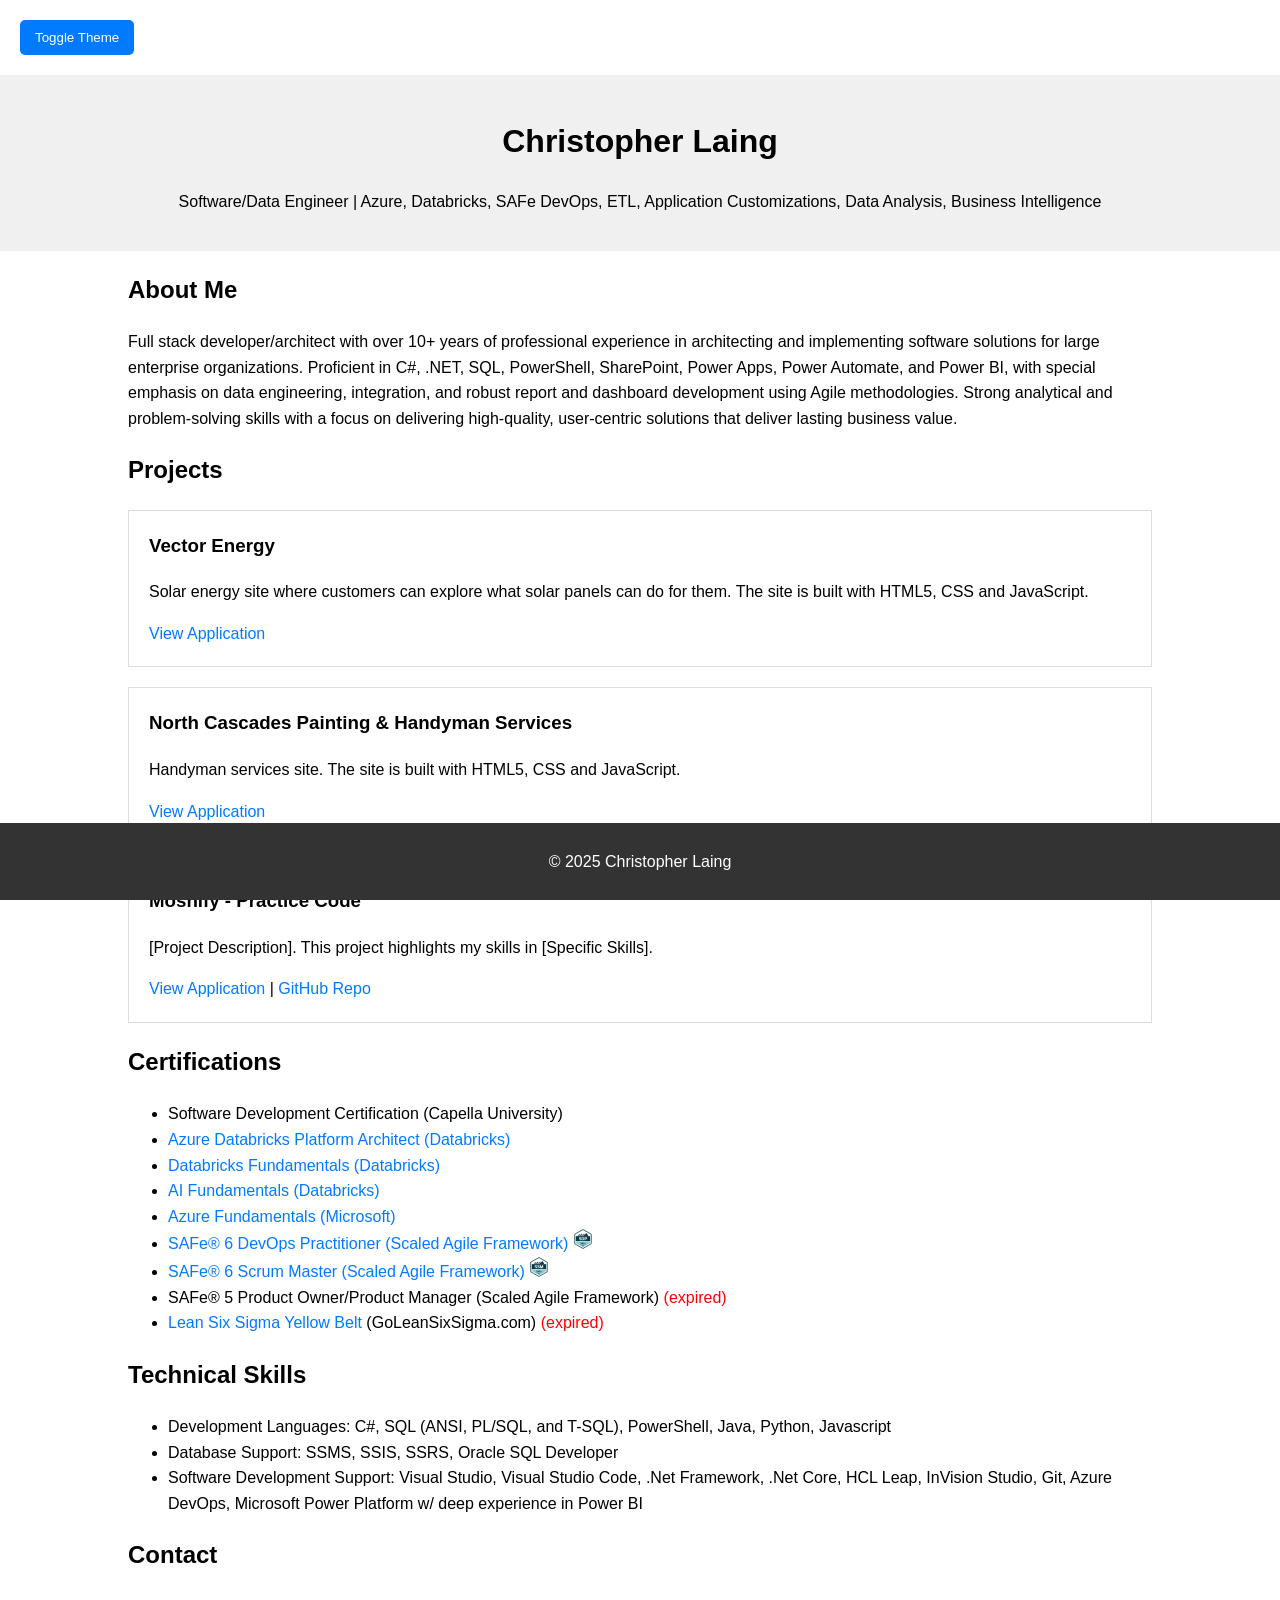
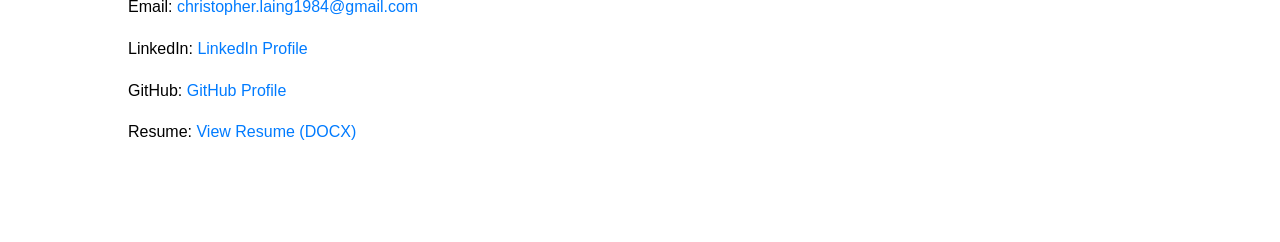
==== index.html @ 9ba3819e "Corrected the canonical reference link" ====
<!DOCTYPE html>
<html lang="en">
<head>
    <meta charset="UTF-8">
    <meta name="viewport" content="width=device-width, initial-scale=1.0">
    <title>Chris Laing - Data Engineer</title>
    <meta name="description" content="Portfolio of Christopher Laing, a skilled software engineer specializing in [Your Specializations]. View projects, skills, and contact information.">
    <!-- <meta name="keywords" content="software engineer, data engineer, portfolio, web developer, app developer, c#, .net, safe, azure, databricks, snowflake, ai, sql, power bi, powershell, summerville, christopher laing, projects, github, applications, scrum"> -->
    <meta name="author" content="Christopher Laing">
    <link rel="canonical" href="https://christopherlaing.it.com/"> 
    <link rel="stylesheet" href="/Stylesheets/stylesheet.css">
</head>
<body class="light-theme">
    <button id="themeToggle">Toggle Theme</button>

    <header>
        <!-- <img src="your-profile-picture.jpg" alt="Profile Picture of Chris" class="profile-picture"> -->
        <h1>Christopher Laing</h1>
        <p>Software/Data Engineer | Azure, Databricks, SAFe DevOps, ETL, Application Customizations, Data Analysis, Business Intelligence</p>
    </header>

    <div class="container">
        <section id="about">
            <h2>About Me</h2>
            <p>Full stack developer/architect with over 10+ years of professional experience in architecting and implementing software solutions for large enterprise organizations. Proficient in C#, .NET, SQL, PowerShell, SharePoint, Power Apps, Power Automate, and Power BI, with special emphasis on data engineering, integration, and robust report and dashboard development using Agile methodologies. Strong analytical and problem-solving skills with a focus on delivering high-quality, user-centric solutions that deliver lasting business value.</p>
        </section>

        <section id="projects">
            <h2>Projects</h2>

            <div class="project">
                <h3>Vector Energy</h3>
                <p>Solar energy site where customers can explore what solar panels can do for them. The site is built with HTML5, CSS and JavaScript.</p>
                <a href="https://vector-energy.netlify.app/" target="_blank" rel="noopener noreferrer">View Application</a>
            </div>

            <div class="project">
                <h3>North Cascades Painting & Handyman Services</h3>
                <p>Handyman services site. The site is built with HTML5, CSS and JavaScript.</p>
                <a href="https://northcascadespaintinghandymanservices.netlify.app/" target="_blank" rel="noopener noreferrer">View Application</a>
            </div>

            <div class="project">
                <h3>Moshify - Practice Code</h3>
                <p>[Project Description]. This project highlights my skills in [Specific Skills].</p>
                <a href="https://mosified-test.netlify.app/" target="_blank" rel="noopener noreferrer">View Application</a> | <a href="https://github.com/claing84/moshifyTest" target="_blank" rel="noopener noreferrer">GitHub Repo</a>
            </div>
        </section>

        <section id="certs" class="certs">
            <h2>Certifications</h2>
            <ul>
                <li>Software Development Certification (Capella University)</li>
                <li><a href="https://credentials.databricks.com/de946fb6-6016-4ed7-9362-7e8bd44f1358#acc.siKeRVYn" target="_blank" rel="noopener noreferrer>">Azure Databricks Platform Architect (Databricks)</a></li>
                <li><a href="https://credentials.databricks.com/9d9577b4-132e-44bc-9787-0df254d28cba#acc.37xl1SA0" target="_blank" rel="noopener noreferrer>">Databricks Fundamentals (Databricks)</a></li>
                <li><a href="https://credentials.databricks.com/1b9bc150-c635-49b1-89e4-228734d6306e#acc.TiKcRfSP" target="_blank" rel="noopener noreferrer>">AI Fundamentals (Databricks)</a></li>
                <li><a href="https://learn.microsoft.com/api/credentials/share/en-us/ChrisLaing-1296/B2F19665ED4015F?sharingId=1601E8F7A5DFD8C9" target="_blank" rel="noopener noreferrer>">Azure Fundamentals (Microsoft)</a></li>
                <li><a href="https://www.credly.com/earner/earned/badge/5a6cbd19-4029-432f-b4e4-39169393c917" target="_blank" rel="noopener noreferrer>">SAFe® 6 DevOps Practitioner (Scaled Agile Framework)</a><span>&nbsp;</span><img src="/CertBadges/Cert Mark-SDP.svg" alt="SAFe® 6 DevOps Practitioner Badge"></li>
                <li><a href="https://www.credly.com/badges/24ebc273-7d2b-4b30-a48a-f4f17547f937/public_url" target="_blank" rel="noopener noreferrer">SAFe® 6 Scrum Master (Scaled Agile Framework)</a><span>&nbsp;</span><img src="/CertBadges/Cert Mark-SSM.svg" alt="SAFe® 6 Scrum Master Badge"></li>
                <li>SAFe® 5 Product Owner/Product Manager (Scaled Agile Framework)<span style="color: red;">&nbsp;(expired)</li>
                <li><a href="https://the.glss.app/public/42146/certification-badges/5" target="_blank" rel="noopener noreferrer">Lean Six Sigma Yellow Belt</a> (GoLeanSixSigma.com)<span style="color: red;">&nbsp;(expired)</span></li>
            </ul>
        </section>

        <section id="skills">
            <h2>Technical Skills</h2>
            <ul>
                <li>Development Languages: C#, SQL (ANSI, PL/SQL, and T-SQL), PowerShell, Java, Python, Javascript</li>
                <li>Database Support: SSMS, SSIS, SSRS, Oracle SQL Developer</li>
                <li>Software Development Support: Visual Studio, Visual Studio Code, .Net Framework, .Net Core, HCL Leap, InVision Studio, Git, Azure DevOps, Microsoft Power Platform w/ deep experience in Power BI</li>
            </ul>
        </section>

        <section id="contact" class="contacts">
            <h2>Contact</h2>
            <p>Email: <a href="mailto:christopher.laing1984@gmail.com">christopher.laing1984@gmail.com</a></p>
            <p>LinkedIn: <a href="http://www.linkedin.com/in/christopher-laing-81bb8624" target="_blank" rel="noopener noreferrer">LinkedIn Profile</a></p>
            <p>GitHub: <a href="https://github.com/claing84" target="_blank" rel="noopener noreferrer">GitHub Profile</a></p>
            <p>Resume: <a href="Christopher Laing Resume.docx" target="_blank" rel="noopener noreferrer">View Resume (DOCX)</a></p>
        </section>
    </div>

    <footer>
        <p>&copy; 2025 Christopher Laing</p>
    </footer>

    <script>
        const body = document.body;
        const themeToggle = document.getElementById('themeToggle');

        themeToggle.addEventListener('click', () => {
            if (body.classList.contains('light-theme')) {
                body.classList.remove('light-theme');
                body.classList.add('dark-theme');
                localStorage.setItem('theme', 'dark');
            } else {
                body.classList.remove('dark-theme');
                body.classList.add('light-theme');
                localStorage.setItem('theme', 'light');
            }
        });

        const storedTheme = localStorage.getItem('theme');
        if (storedTheme === 'dark') {
            body.classList.remove('light-theme');
            body.classList.add('dark-theme');
        }
    </script>
</body>
</html>
---- Stylesheets/stylesheet.css ----
body {
    font-family: sans-serif;
    margin: 0;
    padding: 0;
    line-height: 1.6;
    transition: background-color 0.3s, color 0.3s; /* Smooth transitions */
}

.light-theme {
    background-color: white;
    color: black;
}

.dark-theme {
    background-color: #121212; /* Dark background */
    color: #e0e0e0; /* Light text */
}

header {
    padding: 20px;
    text-align: center;
    transition: background-color 0.3s;
}

.light-theme header {
    background-color: #f0f0f0;
}

.dark-theme header {
    background-color: #282828;
}

.profile-picture {
    width: 150px;
    height: 150px;
    border-radius: 50%;
    object-fit: cover;
    margin-bottom: 20px;
}

.container {
    width: 80%;
    margin: 20px auto;
}

.project {
    border: 1px solid #ddd;
    padding: 20px;
    margin-bottom: 20px;
    transition: border-color 0.3s;
}

.light-theme .project {
    border-color: #ddd;
}

.dark-theme .project {
    border-color: #444;
}

.project h3 {
    margin-top: 0;
}

a {
    color: #007bff;
    text-decoration: none;
}

a:hover {
    text-decoration: underline;
}

/*visited links are stored in the browser's history*/
 /* a:visited {  
    color: #b491c8
} */

footer {
    background-color: #333;
    color: white;
    text-align: center;
    padding: 10px 0;
    position: sticky;
    bottom: 0;
    width: 100%;
    transition: background-color 0.3s;
}

.light-theme footer {
    background-color: #333;
}

.dark-theme footer {
    background-color: #1a1a1a;
}

#themeToggle {
    padding: 10px 15px;
    cursor: pointer;
    background-color: #007bff;
    color: white;
    border: none;
    border-radius: 5px;
    margin: 20px;
}

#themeToggle:hover {
    background-color: #0056b3;
}

img {
    height: 20px;
    width: 20px;
}
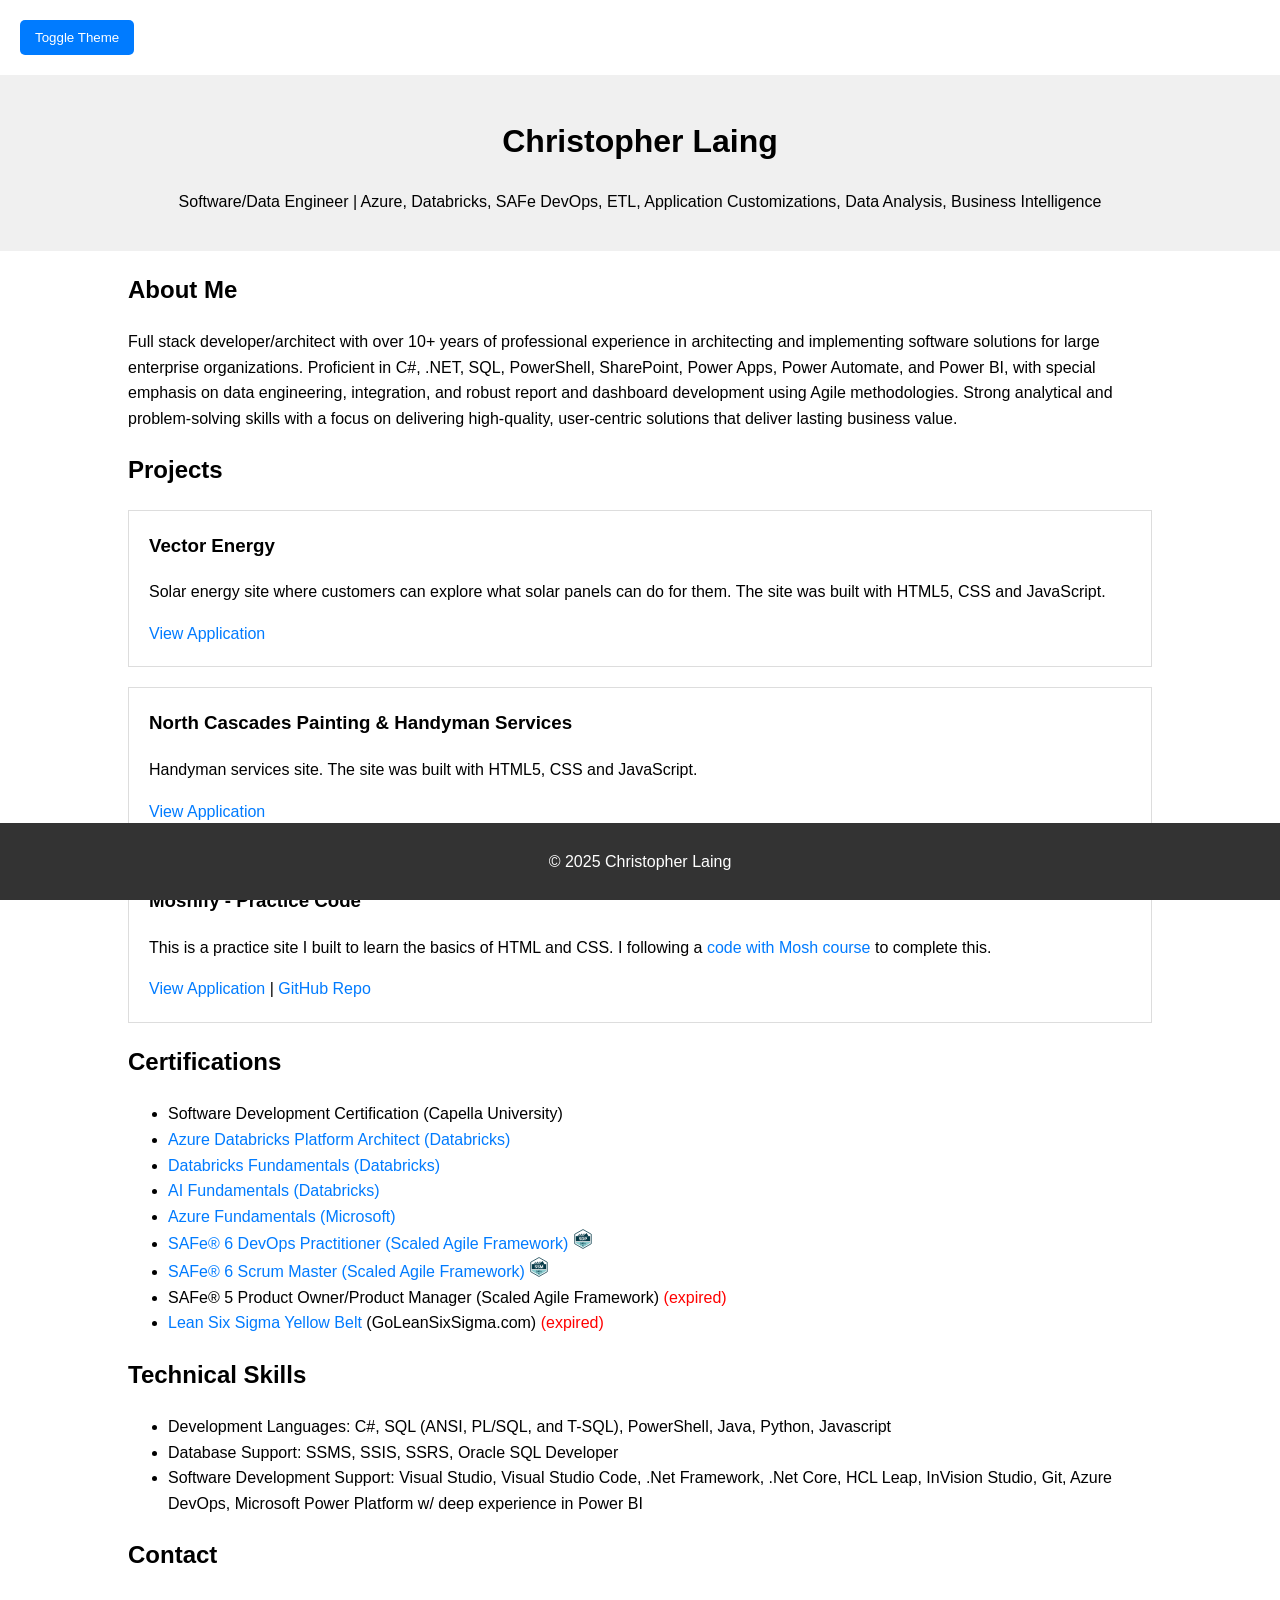
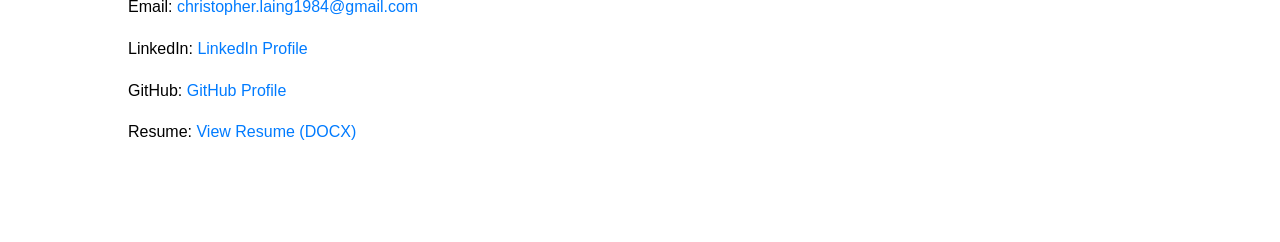
==== commit ad7c8d98: "Updates to Moshify" ====
--- a/index.html
+++ b/index.html
@@ -4,7 +4,7 @@
     <meta charset="UTF-8">
     <meta name="viewport" content="width=device-width, initial-scale=1.0">
     <title>Chris Laing - Data Engineer</title>
-    <meta name="description" content="Portfolio of Christopher Laing, a skilled software engineer specializing in [Your Specializations]. View projects, skills, and contact information.">
+    <meta name="description" content="Portfolio of Christopher Laing, a skilled software engineer specializing in data engineering. View projects, skills, and contact information.">
     <!-- <meta name="keywords" content="software engineer, data engineer, portfolio, web developer, app developer, c#, .net, safe, azure, databricks, snowflake, ai, sql, power bi, powershell, summerville, christopher laing, projects, github, applications, scrum"> -->
     <meta name="author" content="Christopher Laing">
     <link rel="canonical" href="https://christopherlaing.it.com/"> 
@@ -30,19 +30,19 @@
 
             <div class="project">
                 <h3>Vector Energy</h3>
-                <p>Solar energy site where customers can explore what solar panels can do for them. The site is built with HTML5, CSS and JavaScript.</p>
+                <p>Solar energy site where customers can explore what solar panels can do for them. The site was built with HTML5, CSS and JavaScript.</p>
                 <a href="https://vector-energy.netlify.app/" target="_blank" rel="noopener noreferrer">View Application</a>
             </div>
 
             <div class="project">
                 <h3>North Cascades Painting & Handyman Services</h3>
-                <p>Handyman services site. The site is built with HTML5, CSS and JavaScript.</p>
+                <p>Handyman services site. The site was built with HTML5, CSS and JavaScript.</p>
                 <a href="https://northcascadespaintinghandymanservices.netlify.app/" target="_blank" rel="noopener noreferrer">View Application</a>
             </div>
 
             <div class="project">
                 <h3>Moshify - Practice Code</h3>
-                <p>[Project Description]. This project highlights my skills in [Specific Skills].</p>
+                <p>This is a practice site I built to learn the basics of HTML and CSS. I following a <a href="https://codewithmosh.com/p/the-ultimate-html-css" target="_blank" rel="noopener noreferrer">code with Mosh course</a> to complete this.</p>
                 <a href="https://mosified-test.netlify.app/" target="_blank" rel="noopener noreferrer">View Application</a> | <a href="https://github.com/claing84/moshifyTest" target="_blank" rel="noopener noreferrer">GitHub Repo</a>
             </div>
         </section>
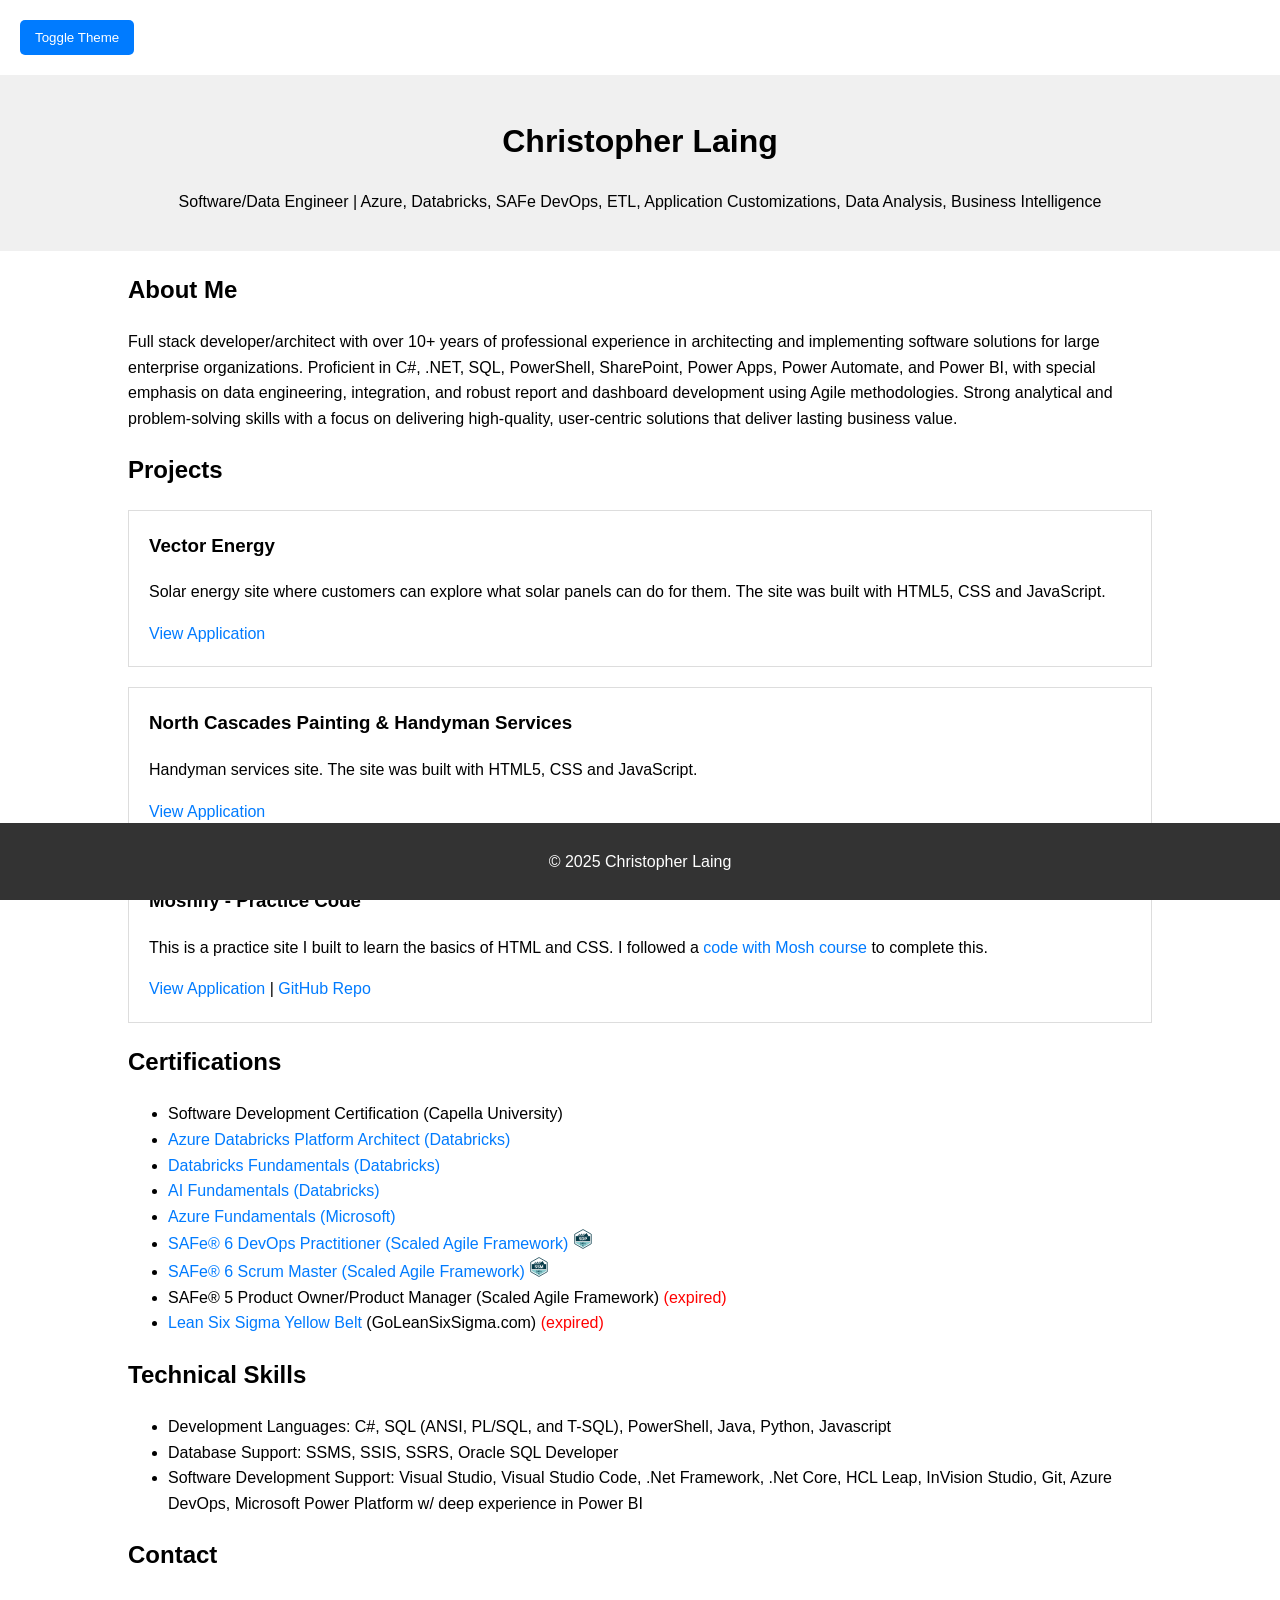
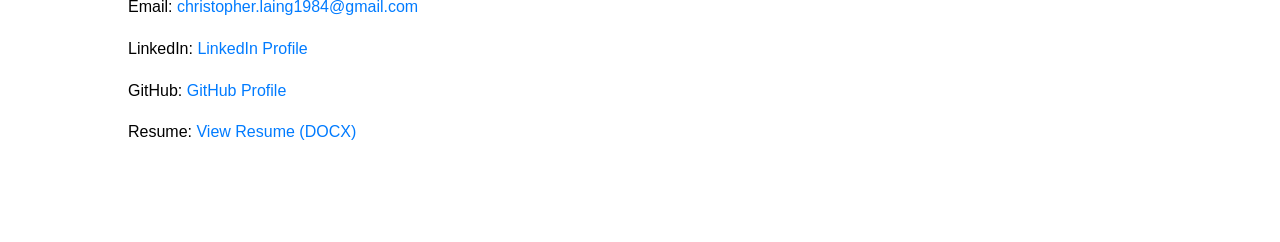
==== commit 97f955ef: "Correcting a typo" ====
--- a/index.html
+++ b/index.html
@@ -42,7 +42,7 @@
 
             <div class="project">
                 <h3>Moshify - Practice Code</h3>
-                <p>This is a practice site I built to learn the basics of HTML and CSS. I following a <a href="https://codewithmosh.com/p/the-ultimate-html-css" target="_blank" rel="noopener noreferrer">code with Mosh course</a> to complete this.</p>
+                <p>This is a practice site I built to learn the basics of HTML and CSS. I followed a <a href="https://codewithmosh.com/p/the-ultimate-html-css" target="_blank" rel="noopener noreferrer">code with Mosh course</a> to complete this.</p>
                 <a href="https://mosified-test.netlify.app/" target="_blank" rel="noopener noreferrer">View Application</a> | <a href="https://github.com/claing84/moshifyTest" target="_blank" rel="noopener noreferrer">GitHub Repo</a>
             </div>
         </section>
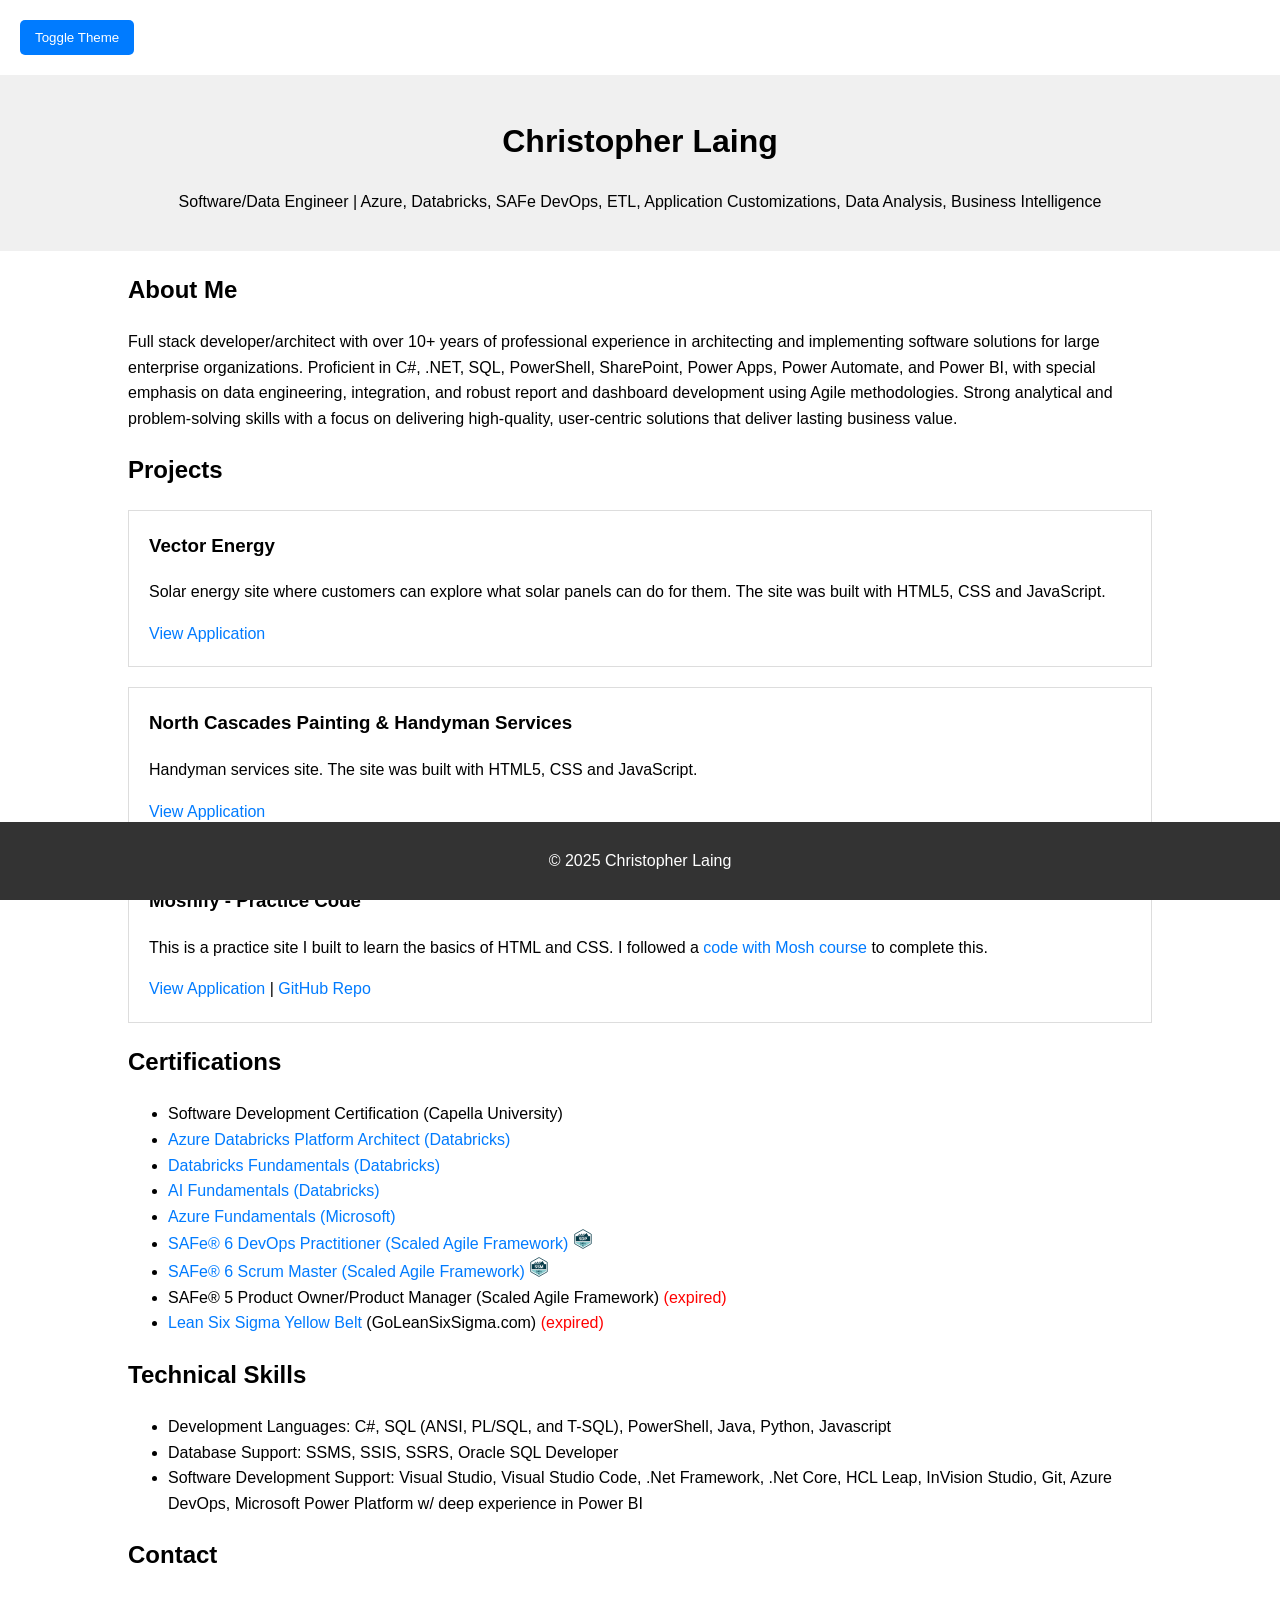
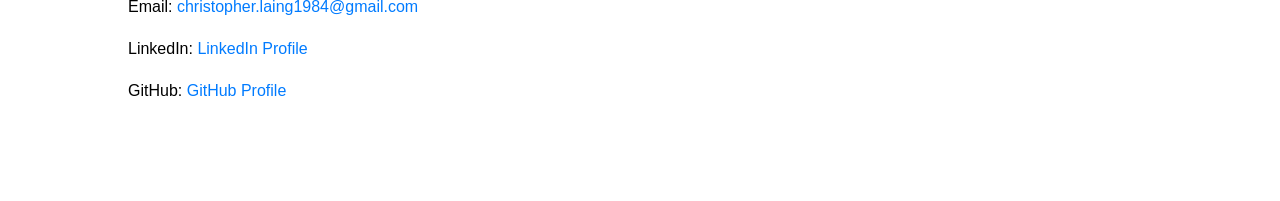
==== commit a47303ac: "Updating Index" ====
--- a/index.html
+++ b/index.html
@@ -76,7 +76,6 @@
             <p>Email: <a href="mailto:christopher.laing1984@gmail.com">christopher.laing1984@gmail.com</a></p>
             <p>LinkedIn: <a href="http://www.linkedin.com/in/christopher-laing-81bb8624" target="_blank" rel="noopener noreferrer">LinkedIn Profile</a></p>
             <p>GitHub: <a href="https://github.com/claing84" target="_blank" rel="noopener noreferrer">GitHub Profile</a></p>
-            <p>Resume: <a href="Christopher Laing Resume.docx" target="_blank" rel="noopener noreferrer">View Resume (DOCX)</a></p>
         </section>
     </div>
 
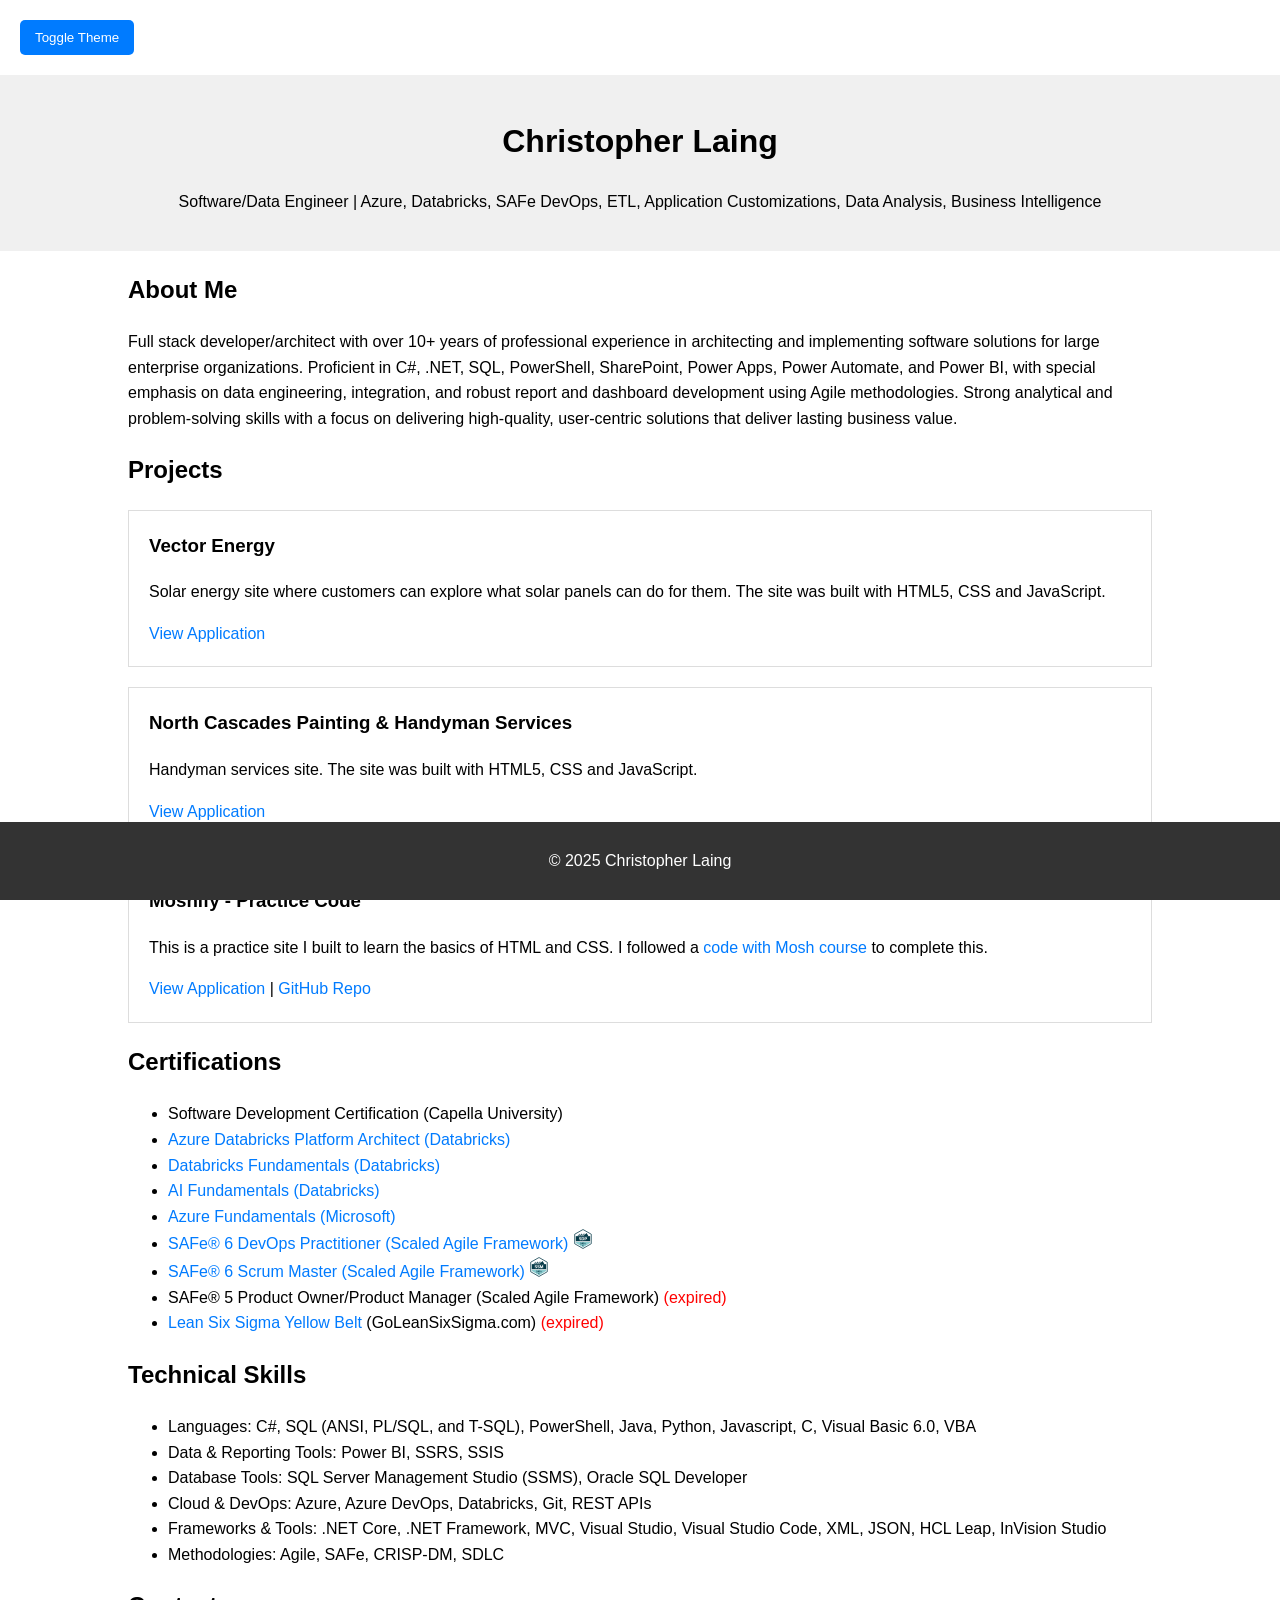
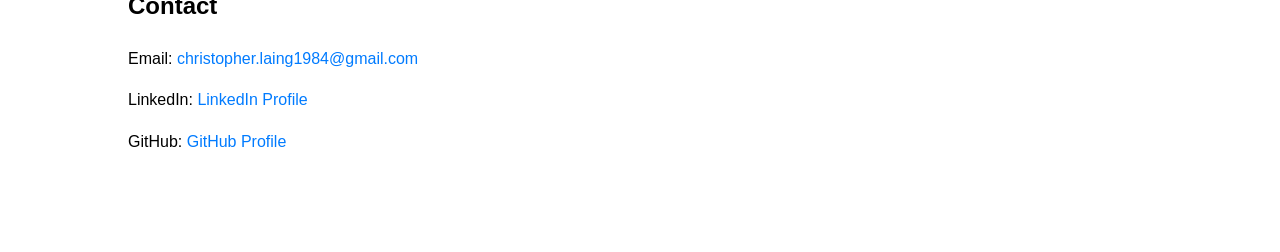
==== commit c2a39033: "Updates to Tech skills" ====
--- a/index.html
+++ b/index.html
@@ -4,7 +4,7 @@
     <meta charset="UTF-8">
     <meta name="viewport" content="width=device-width, initial-scale=1.0">
     <title>Chris Laing - Data Engineer</title>
-    <meta name="description" content="Portfolio of Christopher Laing, a skilled software engineer specializing in data engineering. View projects, skills, and contact information.">
+    <meta name="description" content="Welcome to the portfolio of Christopher Laing, a results-driven software engineer specializing in data engineering. Explore a curated selection of projects, technical proficiencies, and contact details.">
     <!-- <meta name="keywords" content="software engineer, data engineer, portfolio, web developer, app developer, c#, .net, safe, azure, databricks, snowflake, ai, sql, power bi, powershell, summerville, christopher laing, projects, github, applications, scrum"> -->
     <meta name="author" content="Christopher Laing">
     <link rel="canonical" href="https://christopherlaing.it.com/"> 
@@ -65,9 +65,12 @@
         <section id="skills">
             <h2>Technical Skills</h2>
             <ul>
-                <li>Development Languages: C#, SQL (ANSI, PL/SQL, and T-SQL), PowerShell, Java, Python, Javascript</li>
-                <li>Database Support: SSMS, SSIS, SSRS, Oracle SQL Developer</li>
-                <li>Software Development Support: Visual Studio, Visual Studio Code, .Net Framework, .Net Core, HCL Leap, InVision Studio, Git, Azure DevOps, Microsoft Power Platform w/ deep experience in Power BI</li>
+                <li>Languages: C#, SQL (ANSI, PL/SQL, and T-SQL), PowerShell, Java, Python, Javascript, C, Visual Basic 6.0, VBA</li>
+                <li>Data & Reporting Tools: Power BI, SSRS, SSIS</li>
+                <li>Database Tools: SQL Server Management Studio (SSMS), Oracle SQL Developer</li>
+                <li>Cloud & DevOps: Azure, Azure DevOps, Databricks, Git, REST APIs</li>
+                <li>Frameworks & Tools: .NET Core, .NET Framework, MVC, Visual Studio, Visual Studio Code, XML, JSON, HCL Leap, InVision Studio</li>
+                <li>Methodologies: Agile, SAFe, CRISP-DM, SDLC</li>
             </ul>
         </section>
 
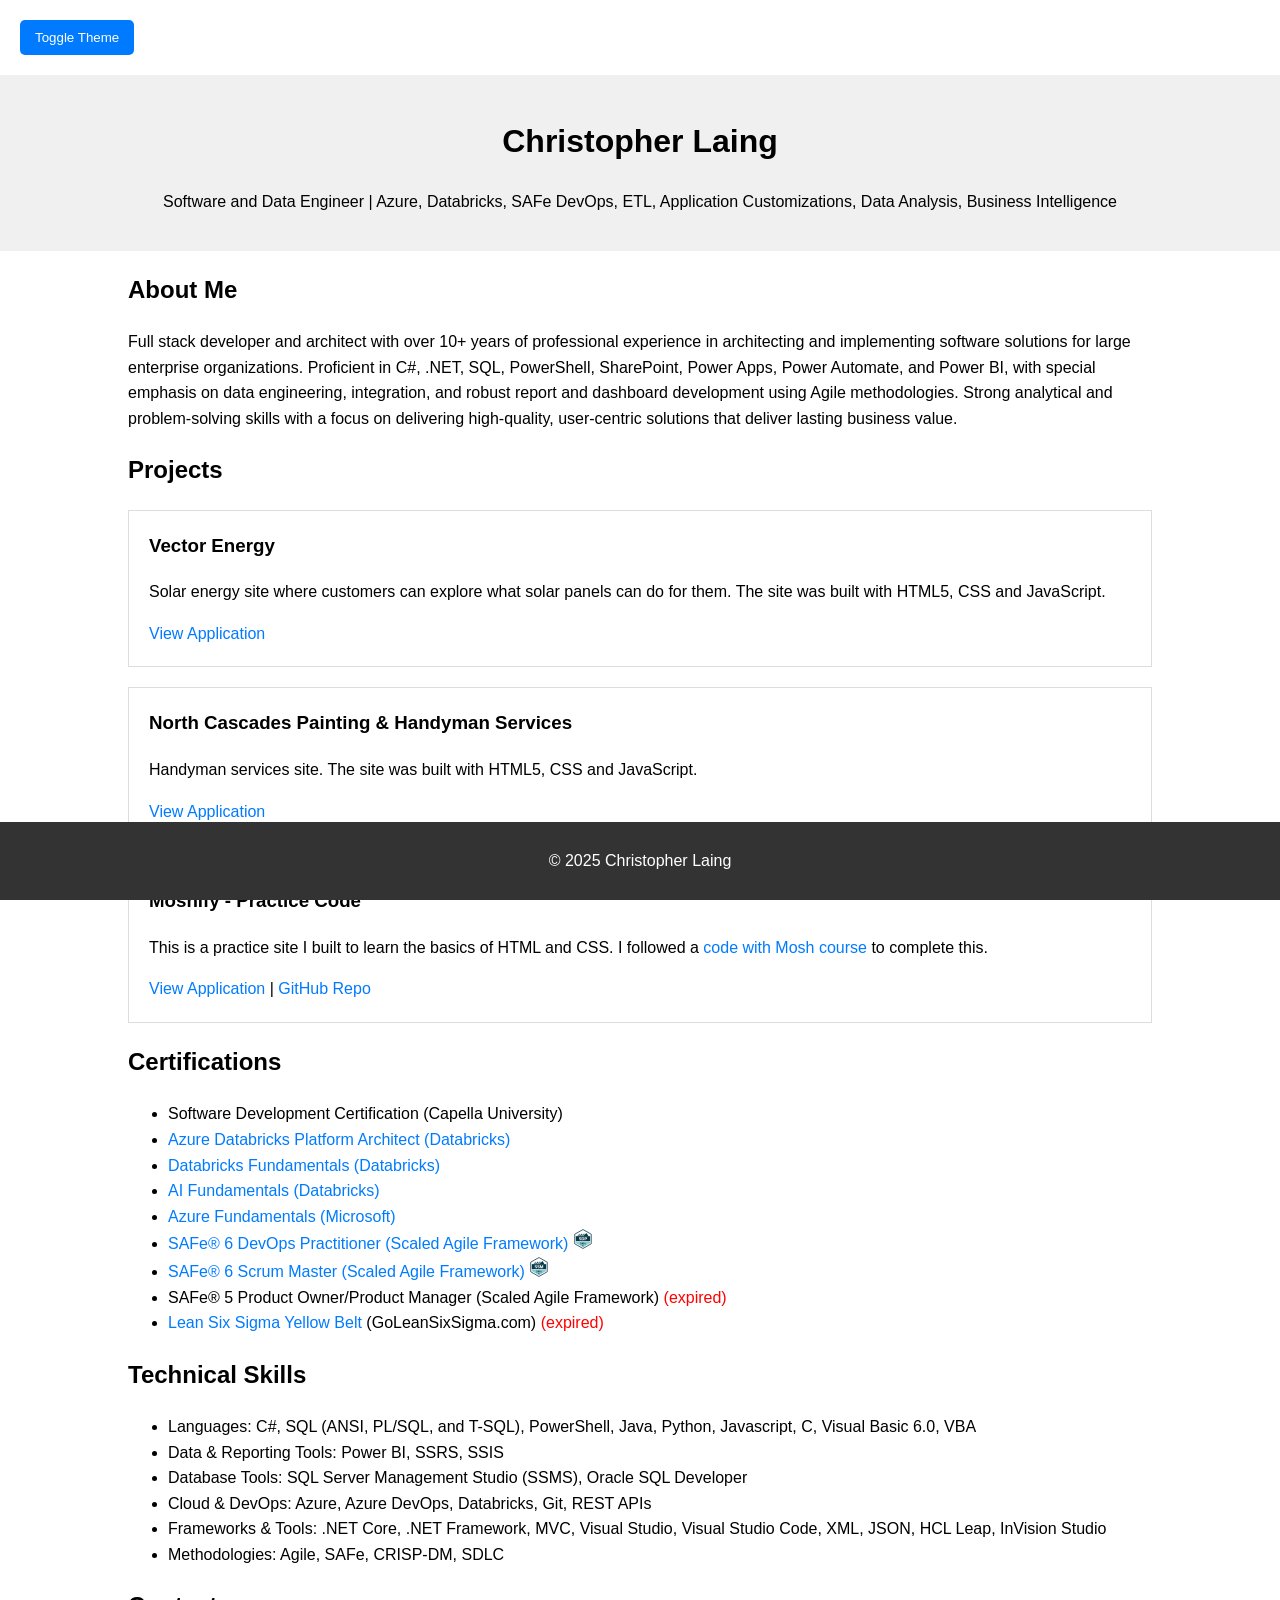
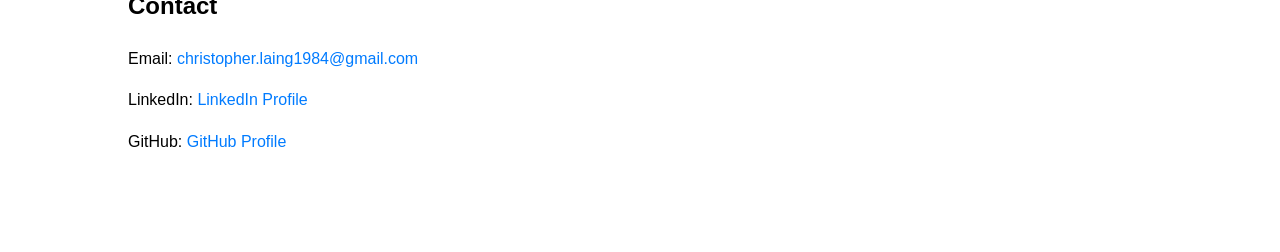
==== commit 63bf8217: "." ====
--- a/index.html
+++ b/index.html
@@ -4,7 +4,6 @@
     <meta charset="UTF-8">
     <meta name="viewport" content="width=device-width, initial-scale=1.0">
     <title>Chris Laing - Data Engineer</title>
-    <meta name="description" content="Welcome to the portfolio of Christopher Laing, a results-driven software engineer specializing in data engineering. Explore a curated selection of projects, technical proficiencies, and contact details.">
     <!-- <meta name="keywords" content="software engineer, data engineer, portfolio, web developer, app developer, c#, .net, safe, azure, databricks, snowflake, ai, sql, power bi, powershell, summerville, christopher laing, projects, github, applications, scrum"> -->
     <meta name="author" content="Christopher Laing">
     <link rel="canonical" href="https://christopherlaing.it.com/"> 
@@ -16,13 +15,13 @@
     <header>
         <!-- <img src="your-profile-picture.jpg" alt="Profile Picture of Chris" class="profile-picture"> -->
         <h1>Christopher Laing</h1>
-        <p>Software/Data Engineer | Azure, Databricks, SAFe DevOps, ETL, Application Customizations, Data Analysis, Business Intelligence</p>
+        <p>Software and Data Engineer | Azure, Databricks, SAFe DevOps, ETL, Application Customizations, Data Analysis, Business Intelligence</p>
     </header>
 
     <div class="container">
         <section id="about">
             <h2>About Me</h2>
-            <p>Full stack developer/architect with over 10+ years of professional experience in architecting and implementing software solutions for large enterprise organizations. Proficient in C#, .NET, SQL, PowerShell, SharePoint, Power Apps, Power Automate, and Power BI, with special emphasis on data engineering, integration, and robust report and dashboard development using Agile methodologies. Strong analytical and problem-solving skills with a focus on delivering high-quality, user-centric solutions that deliver lasting business value.</p>
+            <p>Full stack developer and architect with over 10+ years of professional experience in architecting and implementing software solutions for large enterprise organizations. Proficient in C#, .NET, SQL, PowerShell, SharePoint, Power Apps, Power Automate, and Power BI, with special emphasis on data engineering, integration, and robust report and dashboard development using Agile methodologies. Strong analytical and problem-solving skills with a focus on delivering high-quality, user-centric solutions that deliver lasting business value.</p>
         </section>
 
         <section id="projects">
